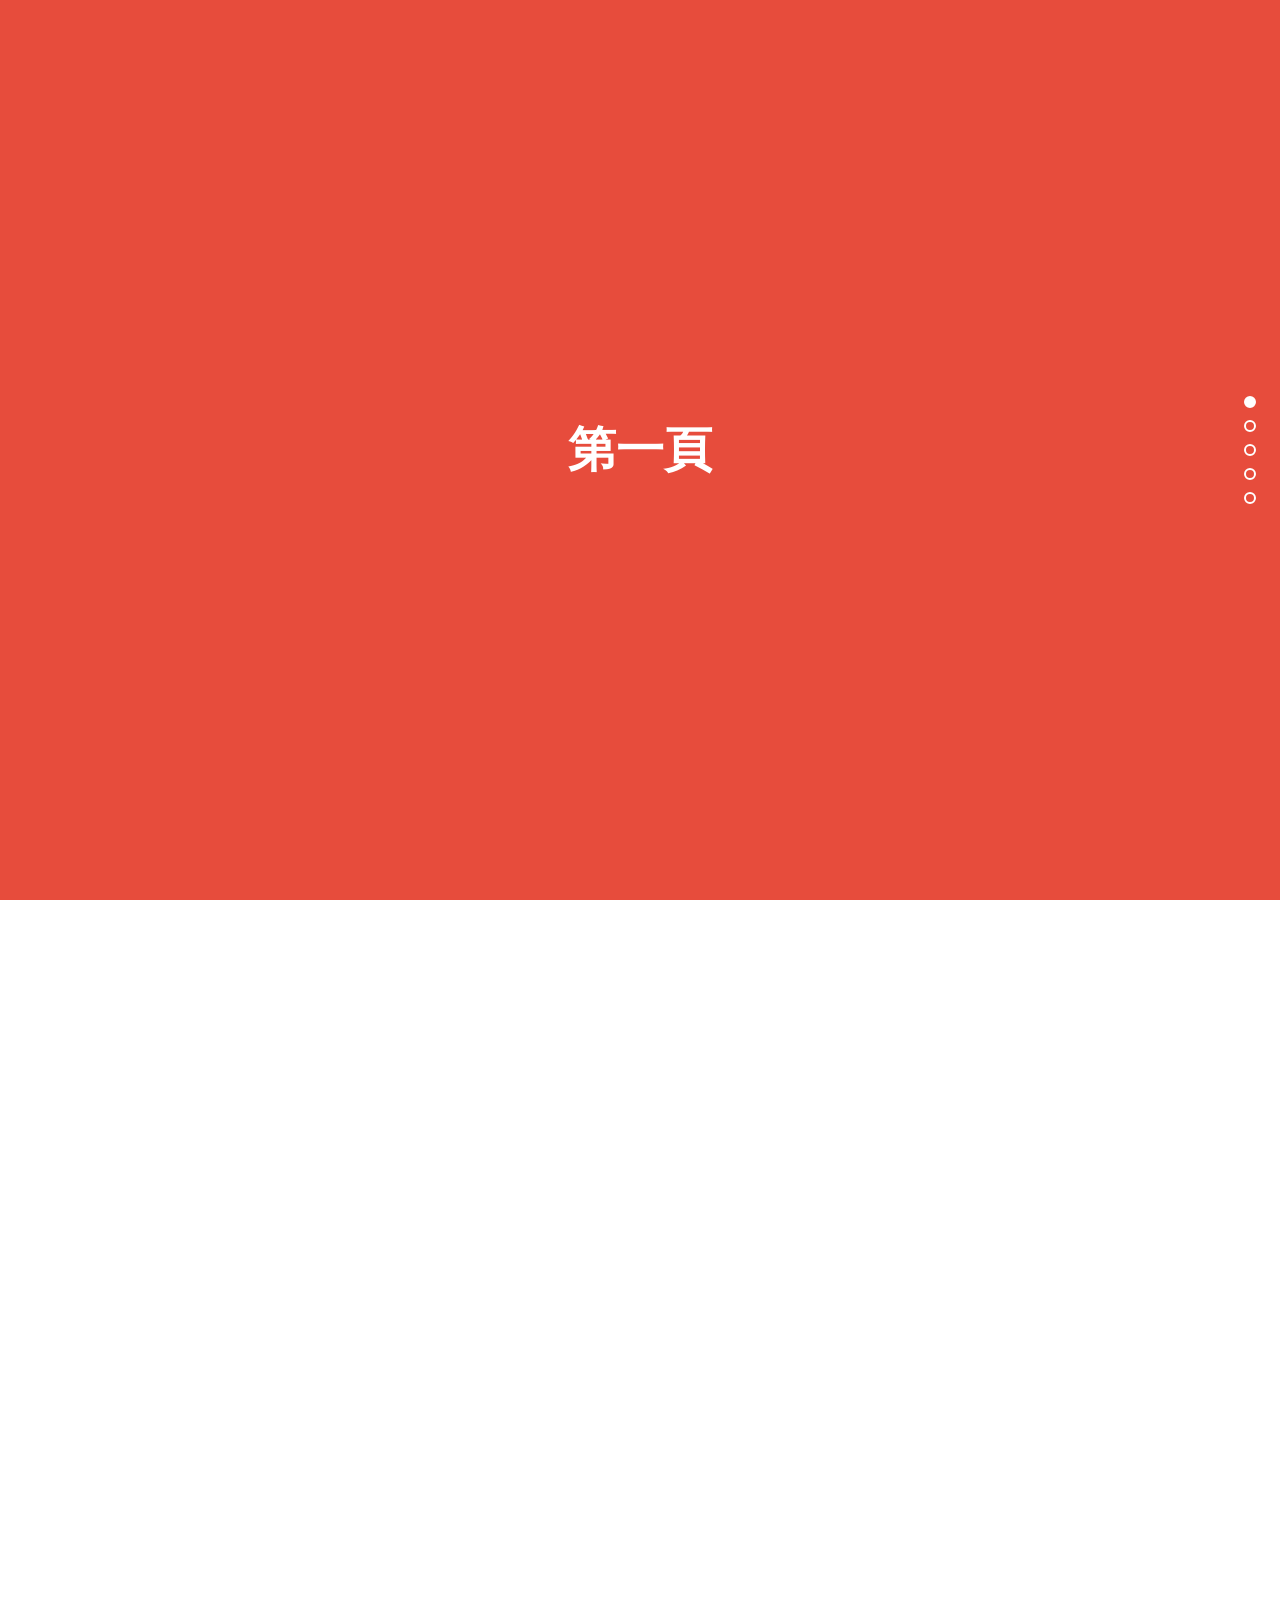
==== as06-ai-one-step/index.html @ 74718cbb "Create index.html" ====
<!DOCTYPE html>
<html lang="zh-Hant">
<head>
<meta charset="UTF-8">
<meta name="viewport" content="width=device-width, initial-scale=1.0">
<title>垂直滑頁效果</title>
<style>
  * { margin: 0; padding: 0; box-sizing: border-box; }

  html, body {
    height: 100%;
    overflow: hidden;            /* 關閉原生捲動，改由 jQuery 控制 */
    font-family: "Microsoft JhengHei", "PingFang TC", sans-serif;
  }

  .page {
    height: 100vh;
    display: flex;
    justify-content: center;
    align-items: center;
    color: #fff;
    font-size: 48px;
    font-weight: bold;
  }

  #page1 { background: #e74c3c; }
  #page2 { background: #f39c12; }
  #page4 { background: #27ae60; }
  #page5 { background: #8e44ad; }

  /* 第三頁：200vh 長頁面 */
  #page3 {
    height: 200vh;
    flex-direction: column;
    justify-content: space-between;
    background: linear-gradient(to bottom, #2980b9, #1abc9c);
    padding: 40vh 0;
  }
  #page3 p {
    font-size: 20px;
    font-weight: normal;
    opacity: 0.85;
    margin-top: 12px;
    text-align: center;
  }

  /* 右側頁面指示點 */
  #dots {
    position: fixed;
    right: 24px;
    top: 50%;
    transform: translateY(-50%);
    list-style: none;
  }
  #dots li {
    width: 12px;
    height: 12px;
    margin: 12px 0;
    border-radius: 50%;
    border: 2px solid #fff;
    transition: background 0.3s;
  }
  #dots li.active { background: #fff; }
</style>
</head>
<body>

  <div class="page" id="page1">第一頁</div>
  <div class="page" id="page2">第二頁</div>
  <div class="page" id="page3">
    <div>第三頁（上半部）<p>這是 200vh 的長頁面，繼續向下滾動可在頁面內自由瀏覽</p></div>
    <div>第三頁（下半部）<p>已到第三頁底部，再向下滾動將切換至第四頁</p></div>
  </div>
  <div class="page" id="page4">第四頁</div>
  <div class="page" id="page5">第五頁</div>

  <ul id="dots">
    <li class="active"></li><li></li><li></li><li></li><li></li>
  </ul>

<script src="https://code.jquery.com/jquery-3.7.1.min.js"></script>
<script>
$(function () {
  var $pages   = $('.page');
  var total    = $pages.length;
  var current  = 0;          // 目前頁面索引（0 ~ 4）
  var locked   = false;      // 動畫進行中鎖定，確保一次只切換一頁
  var LONG     = 2;          // 第三頁的索引

  if ('scrollRestoration' in history) history.scrollRestoration = 'manual';
  $('html, body').scrollTop(0);

  function vh()          { return $(window).height(); }
  function scrollPos()   { return $(window).scrollTop(); }
  function pageTop(i)    { return $pages.eq(i).offset().top; }
  // 第三頁可捲動的最底位置（頁面底部對齊視窗底部）
  function longBottom()  { return pageTop(LONG) + $pages.eq(LONG).outerHeight() - vh(); }

  function updateDots() {
    $('#dots li').removeClass('active').eq(current).addClass('active');
  }

  // 切換到指定頁面
  function goTo(index, dir) {
    if (index < 0 || index >= total || index === current) return;
    locked = true;

    // 從第四頁往上回到第三頁時，停在第三頁底部
    var target = (index === LONG && dir < 0) ? longBottom() : pageTop(index);

    current = index;
    updateDots();

    $('html, body').stop().animate({ scrollTop: target }, 700).promise().done(function () {
      setTimeout(function () { locked = false; }, 400); // 避免觸控板慣性連續切頁
    });
  }

  // 第三頁內部的一般捲動
  function scrollInside(delta) {
    var top = pageTop(LONG), bottom = longBottom();
    var next = Math.min(Math.max(scrollPos() + delta, top), bottom);
    $('html, body').scrollTop(next);

    // 到達第三頁頂端或底端時稍微停頓，避免慣性直接衝到下一頁
    if (next === top || next === bottom) {
      locked = true;
      setTimeout(function () { locked = false; }, 500);
    }
  }

  $(window).on('wheel', function (e) {
    if (locked) return;

    var oe = e.originalEvent;
    var delta = oe.deltaY;
    if (oe.deltaMode === 1) delta *= 40;    // Firefox 以「行」為單位
    if (delta === 0) return;

    var dir = delta > 0 ? 1 : -1;

    // 位於第三頁，且尚未捲到頂端/底端 → 在頁內一般捲動
    if (current === LONG) {
      var st = scrollPos();
      if (dir > 0 && st < longBottom() - 1)   { scrollInside(delta); return; }
      if (dir < 0 && st > pageTop(LONG) + 1)  { scrollInside(delta); return; }
    }

    goTo(current + dir, dir);
  });

  // 視窗大小改變時重新對齊目前頁面
  $(window).on('resize', function () {
    if (current === LONG) {
      var st = Math.min(Math.max(scrollPos(), pageTop(LONG)), longBottom());
      $('html, body').scrollTop(st);
    } else {
      $('html, body').scrollTop(pageTop(current));
    }
  });
});
</script>
</body>
</html>
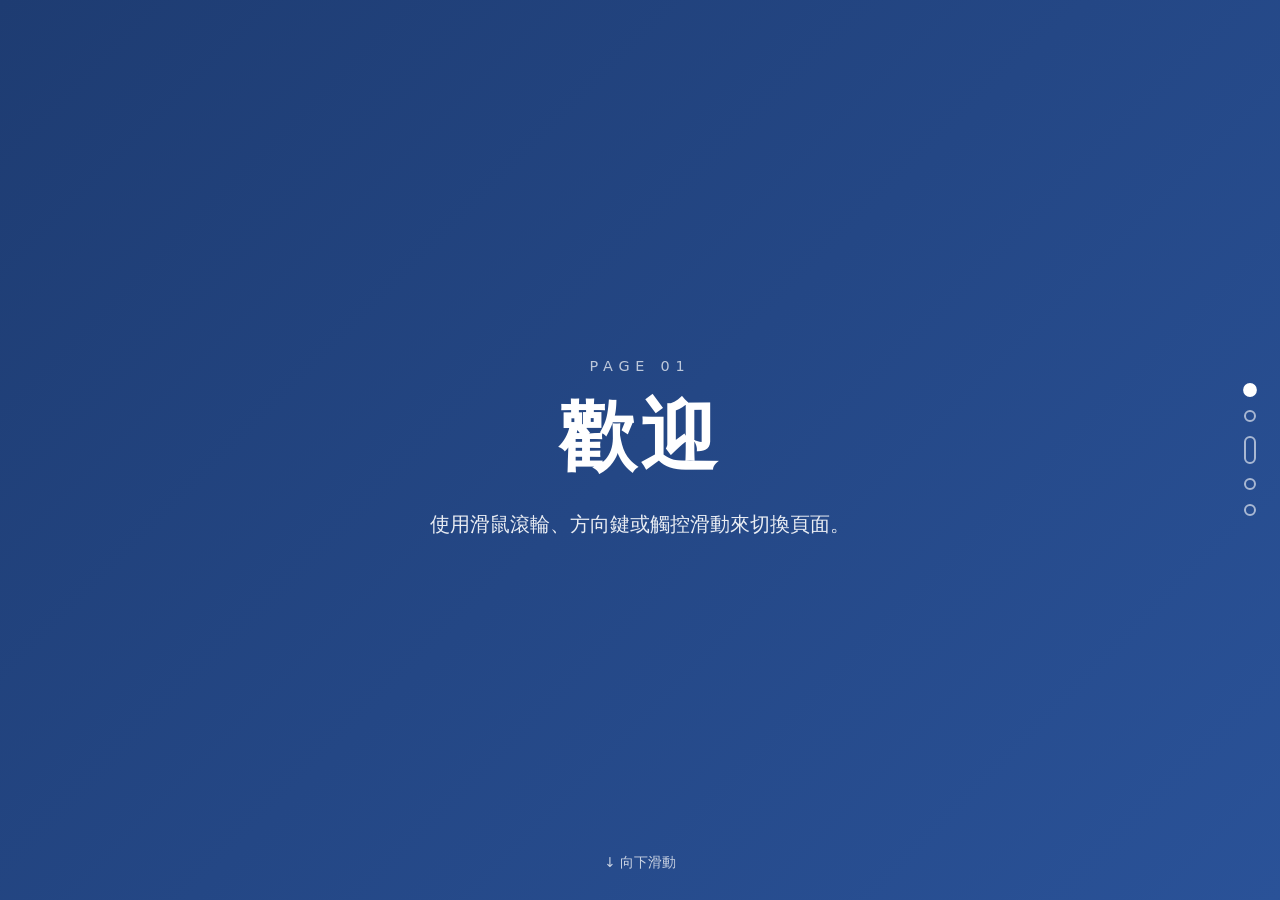
==== commit a0defa3a: "Update index.html" ====
--- a/as06-ai-one-step/index.html
+++ b/as06-ai-one-step/index.html
@@ -8,157 +8,410 @@
   * { margin: 0; padding: 0; box-sizing: border-box; }
 
   html, body {
+    width: 100%;
     height: 100%;
-    overflow: hidden;            /* 關閉原生捲動，改由 jQuery 控制 */
-    font-family: "Microsoft JhengHei", "PingFang TC", sans-serif;
+    overflow: hidden;              /* 停用原生捲動，全部由 JS 控制 */
+    overscroll-behavior: none;
+    font-family: "Noto Sans TC", "PingFang TC", "Microsoft JhengHei", system-ui, sans-serif;
+    color: #fff;
+    background: #111;
+  }
+
+  /* 視窗容器 */
+  .viewport {
+    position: fixed;
+    inset: 0;
+    overflow: hidden;
+  }
+
+  /* 所有頁面的包裹層，透過 transform 移動 */
+  .wrapper {
+    will-change: transform;
   }
 
   .page {
-    height: 100vh;
+    position: relative;
+    width: 100%;
     display: flex;
+    flex-direction: column;
+    align-items: center;
+    justify-content: center;
+    text-align: center;
+    padding: 0 8vw;
+  }
+
+  .page h1 {
+    font-size: clamp(2.4rem, 6vw, 5rem);
+    letter-spacing: 0.05em;
+    margin-bottom: 1rem;
+  }
+  .page p {
+    font-size: clamp(1rem, 1.6vw, 1.25rem);
+    line-height: 1.8;
+    opacity: 0.9;
+    max-width: 640px;
+  }
+  .page .num {
+    font-size: 0.9rem;
+    letter-spacing: 0.4em;
+    opacity: 0.7;
+    margin-bottom: 0.8rem;
+  }
+
+  .p1 { background: linear-gradient(135deg, #1e3c72, #2a5298); }
+  .p2 { background: linear-gradient(135deg, #614385, #516395); }
+  .p3 { background: linear-gradient(180deg, #0f9b8e 0%, #134e5e 50%, #0b2b33 100%); justify-content: flex-start; }
+  .p4 { background: linear-gradient(135deg, #c94b4b, #4b134f); }
+  .p5 { background: linear-gradient(135deg, #f7971e, #c0392b); }
+
+  /* 第三頁：長頁內容 */
+  .p3 .block {
+    width: 100%;
+    max-width: 760px;
+    flex: 1;
+    display: flex;
+    flex-direction: column;
     justify-content: center;
     align-items: center;
-    color: #fff;
-    font-size: 48px;
-    font-weight: bold;
-  }
-
-  #page1 { background: #e74c3c; }
-  #page2 { background: #f39c12; }
-  #page4 { background: #27ae60; }
-  #page5 { background: #8e44ad; }
-
-  /* 第三頁：200vh 長頁面 */
-  #page3 {
-    height: 200vh;
-    flex-direction: column;
-    justify-content: space-between;
-    background: linear-gradient(to bottom, #2980b9, #1abc9c);
-    padding: 40vh 0;
-  }
-  #page3 p {
-    font-size: 20px;
-    font-weight: normal;
-    opacity: 0.85;
-    margin-top: 12px;
-    text-align: center;
-  }
-
-  /* 右側頁面指示點 */
-  #dots {
+    border-bottom: 1px dashed rgba(255,255,255,0.2);
+  }
+  .p3 .block:last-child { border-bottom: none; }
+  .p3 .cards {
+    display: grid;
+    grid-template-columns: repeat(auto-fit, minmax(180px, 1fr));
+    gap: 16px;
+    width: 100%;
+    margin-top: 24px;
+  }
+  .p3 .card {
+    background: rgba(255,255,255,0.1);
+    border: 1px solid rgba(255,255,255,0.18);
+    border-radius: 14px;
+    padding: 22px 18px;
+    text-align: left;
+    backdrop-filter: blur(4px);
+  }
+  .p3 .card h3 { margin-bottom: 8px; font-size: 1.1rem; }
+  .p3 .card p { font-size: 0.95rem; }
+
+  /* 提示箭頭 */
+  .hint {
+    position: absolute;
+    bottom: 28px;
+    left: 50%;
+    transform: translateX(-50%);
+    font-size: 0.85rem;
+    opacity: 0.75;
+    animation: bounce 1.6s infinite;
+    pointer-events: none;
+  }
+  @keyframes bounce {
+    0%, 100% { transform: translate(-50%, 0); }
+    50%      { transform: translate(-50%, 8px); }
+  }
+
+  /* 右側導覽圓點 */
+  .dots {
     position: fixed;
     right: 24px;
     top: 50%;
     transform: translateY(-50%);
-    list-style: none;
-  }
-  #dots li {
+    display: flex;
+    flex-direction: column;
+    gap: 14px;
+    z-index: 10;
+  }
+  .dots button {
     width: 12px;
     height: 12px;
-    margin: 12px 0;
     border-radius: 50%;
     border: 2px solid #fff;
-    transition: background 0.3s;
-  }
-  #dots li.active { background: #fff; }
+    background: transparent;
+    cursor: pointer;
+    opacity: 0.6;
+    transition: all 0.3s;
+    padding: 0;
+  }
+  .dots button.long { height: 28px; border-radius: 8px; }
+  .dots button.active { background: #fff; opacity: 1; transform: scale(1.15); }
+
+  /* 第三頁的閱讀進度條 */
+  .progress {
+    position: fixed;
+    top: 0;
+    left: 0;
+    height: 4px;
+    width: 0;
+    background: #7fffd4;
+    z-index: 10;
+    opacity: 0;
+    transition: opacity 0.3s;
+  }
+  .progress.show { opacity: 1; }
 </style>
 </head>
 <body>
 
-  <div class="page" id="page1">第一頁</div>
-  <div class="page" id="page2">第二頁</div>
-  <div class="page" id="page3">
-    <div>第三頁（上半部）<p>這是 200vh 的長頁面，繼續向下滾動可在頁面內自由瀏覽</p></div>
-    <div>第三頁（下半部）<p>已到第三頁底部，再向下滾動將切換至第四頁</p></div>
+<div class="progress" id="progress"></div>
+
+<nav class="dots" id="dots"></nav>
+
+<div class="viewport">
+  <div class="wrapper" id="wrapper">
+
+    <section class="page p1" data-height="1">
+      <div class="num">PAGE 01</div>
+      <h1>歡迎</h1>
+      <p>使用滑鼠滾輪、方向鍵或觸控滑動來切換頁面。</p>
+      <div class="hint">↓ 向下滑動</div>
+    </section>
+
+    <section class="page p2" data-height="1">
+      <div class="num">PAGE 02</div>
+      <h1>第二頁</h1>
+      <p>一般頁面每次滑動都會完整切換到上一頁或下一頁。</p>
+      <div class="hint">↓ 下一頁是長頁面</div>
+    </section>
+
+    <!-- 第三頁：高度為其他頁的 2 倍 -->
+    <section class="page p3" data-height="2">
+      <div class="block">
+        <div class="num">PAGE 03 · TOP</div>
+        <h1>第三頁（長頁面）</h1>
+        <p>這一頁的高度是一般頁面的兩倍。在這裡可以自由上下捲動，捲到底部後再往下滑才會進入第四頁；捲到頂部後再往上滑才會回到第二頁。</p>
+      </div>
+      <div class="block">
+        <h1>自由捲動區</h1>
+        <div class="cards">
+          <div class="card"><h3>平滑捲動</h3><p>頁內捲動帶有緩動效果，手感接近原生捲動。</p></div>
+          <div class="card"><h3>邊界停頓</h3><p>捲到邊界時會先停住，需要再滑一次才會換頁，避免慣性誤觸。</p></div>
+          <div class="card"><h3>從下方返回</h3><p>由第四頁往上回來時，會直接停在本頁底部。</p></div>
+        </div>
+      </div>
+      <div class="block">
+        <div class="num">PAGE 03 · BOTTOM</div>
+        <h1>已到底部</h1>
+        <p>再向下滑動一次即可進入第四頁。</p>
+      </div>
+    </section>
+
+    <section class="page p4" data-height="1">
+      <div class="num">PAGE 04</div>
+      <h1>第四頁</h1>
+      <p>往上滑動會先回到第三頁的底部，然後可以繼續往上自由捲動。</p>
+    </section>
+
+    <section class="page p5" data-height="1">
+      <div class="num">PAGE 05</div>
+      <h1>最後一頁</h1>
+      <p>感謝瀏覽！</p>
+    </section>
+
   </div>
-  <div class="page" id="page4">第四頁</div>
-  <div class="page" id="page5">第五頁</div>
-
-  <ul id="dots">
-    <li class="active"></li><li></li><li></li><li></li><li></li>
-  </ul>
-
-<script src="https://code.jquery.com/jquery-3.7.1.min.js"></script>
+</div>
+
 <script>
-$(function () {
-  var $pages   = $('.page');
-  var total    = $pages.length;
-  var current  = 0;          // 目前頁面索引（0 ~ 4）
-  var locked   = false;      // 動畫進行中鎖定，確保一次只切換一頁
-  var LONG     = 2;          // 第三頁的索引
-
-  if ('scrollRestoration' in history) history.scrollRestoration = 'manual';
-  $('html, body').scrollTop(0);
-
-  function vh()          { return $(window).height(); }
-  function scrollPos()   { return $(window).scrollTop(); }
-  function pageTop(i)    { return $pages.eq(i).offset().top; }
-  // 第三頁可捲動的最底位置（頁面底部對齊視窗底部）
-  function longBottom()  { return pageTop(LONG) + $pages.eq(LONG).outerHeight() - vh(); }
-
+(() => {
+  const wrapper  = document.getElementById('wrapper');
+  const pages    = Array.from(document.querySelectorAll('.page'));
+  const dotsEl   = document.getElementById('dots');
+  const progress = document.getElementById('progress');
+
+  // ===== 可調整參數 =====
+  const PAGE_DURATION = 800;   // 整頁切換動畫時間 (ms)
+  const LERP          = 0.16;  // 頁內捲動的平滑係數 (0~1，越大越跟手)
+  const GESTURE_GAP   = 180;   // 兩次滾輪事件間隔超過此值，視為「新的一次滑動」(ms)
+  const MIN_DELTA     = 4;     // 太小的滾輪量不觸發換頁（過濾抖動）
+
+  // ===== 狀態 =====
+  let vh = 0;
+  let tops = [];        // 每頁頂端位置
+  let heights = [];     // 每頁高度
+  let index = 0;        // 目前頁面
+  let current = 0;      // 畫面實際位置
+  let target = 0;       // 目標位置
+  let tween = null;     // 整頁切換動畫
+  let lastWheel = 0;
+  let needFresh = false; // 需要「新的一次滑動」才能再觸發動作（吃掉觸控板慣性）
+
+  // ===== 版面計算 =====
+  function layout() {
+    vh = window.innerHeight;
+    let t = 0;
+    pages.forEach((p, i) => {
+      const h = vh * (parseFloat(p.dataset.height) || 1);
+      p.style.height = h + 'px';
+      heights[i] = h;
+      tops[i] = t;
+      t += h;
+    });
+  }
+
+  const isLong   = i => heights[i] > vh + 1;
+  const minPos   = i => tops[i];
+  const maxPos   = i => tops[i] + heights[i] - vh;
+
+  // ===== 導覽圓點 =====
+  pages.forEach((p, i) => {
+    const b = document.createElement('button');
+    b.setAttribute('aria-label', '前往第 ' + (i + 1) + ' 頁');
+    if (p.dataset.height > 1) b.classList.add('long');
+    b.addEventListener('click', () => { if (!tween && i !== index) goTo(i, false); });
+    dotsEl.appendChild(b);
+  });
   function updateDots() {
-    $('#dots li').removeClass('active').eq(current).addClass('active');
-  }
-
-  // 切換到指定頁面
-  function goTo(index, dir) {
-    if (index < 0 || index >= total || index === current) return;
-    locked = true;
-
-    // 從第四頁往上回到第三頁時，停在第三頁底部
-    var target = (index === LONG && dir < 0) ? longBottom() : pageTop(index);
-
-    current = index;
+    dotsEl.querySelectorAll('button').forEach((b, i) => b.classList.toggle('active', i === index));
+  }
+
+  // ===== 換頁 =====
+  function goTo(i, atBottom) {
+    index = i;
+    target = atBottom ? maxPos(i) : minPos(i);
+    tween = { from: current, to: target, start: performance.now() };
     updateDots();
-
-    $('html, body').stop().animate({ scrollTop: target }, 700).promise().done(function () {
-      setTimeout(function () { locked = false; }, 400); // 避免觸控板慣性連續切頁
-    });
-  }
-
-  // 第三頁內部的一般捲動
-  function scrollInside(delta) {
-    var top = pageTop(LONG), bottom = longBottom();
-    var next = Math.min(Math.max(scrollPos() + delta, top), bottom);
-    $('html, body').scrollTop(next);
-
-    // 到達第三頁頂端或底端時稍微停頓，避免慣性直接衝到下一頁
-    if (next === top || next === bottom) {
-      locked = true;
-      setTimeout(function () { locked = false; }, 500);
-    }
-  }
-
-  $(window).on('wheel', function (e) {
-    if (locked) return;
-
-    var oe = e.originalEvent;
-    var delta = oe.deltaY;
-    if (oe.deltaMode === 1) delta *= 40;    // Firefox 以「行」為單位
-    if (delta === 0) return;
-
-    var dir = delta > 0 ? 1 : -1;
-
-    // 位於第三頁，且尚未捲到頂端/底端 → 在頁內一般捲動
-    if (current === LONG) {
-      var st = scrollPos();
-      if (dir > 0 && st < longBottom() - 1)   { scrollInside(delta); return; }
-      if (dir < 0 && st > pageTop(LONG) + 1)  { scrollInside(delta); return; }
-    }
-
-    goTo(current + dir, dir);
+  }
+  function next() {
+    if (index < pages.length - 1) goTo(index + 1, false);
+  }
+  function prev() {
+    // 往上進入長頁面時，停在該頁底部
+    if (index > 0) goTo(index - 1, isLong(index - 1));
+  }
+
+  // ===== 處理一次捲動量 =====
+  function handleDelta(dy) {
+    if (tween) return;
+
+    if (isLong(index)) {
+      const min = minPos(index), max = maxPos(index);
+      if (dy > 0) {
+        if (target < max - 0.5) {
+          target = Math.min(target + dy, max);
+          if (target >= max) needFresh = true;   // 抵達底部：停住，等下一次滑動
+          return;
+        }
+      } else if (dy < 0) {
+        if (target > min + 0.5) {
+          target = Math.max(target + dy, min);
+          if (target <= min) needFresh = true;   // 抵達頂部：停住，等下一次滑動
+          return;
+        }
+      }
+    }
+
+    if (Math.abs(dy) < MIN_DELTA) return;
+    dy > 0 ? next() : prev();
+  }
+
+  // ===== 滑鼠滾輪 / 觸控板 =====
+  window.addEventListener('wheel', e => {
+    e.preventDefault();
+    const now = performance.now();
+    const gap = now - lastWheel;
+    lastWheel = now;
+
+    if (tween) return;
+    if (needFresh) {
+      if (gap < GESTURE_GAP) return;   // 仍是同一次滑動（或慣性），忽略
+      needFresh = false;
+    }
+
+    let dy = e.deltaY;
+    if (e.deltaMode === 1) dy *= 16;        // 以「行」為單位
+    else if (e.deltaMode === 2) dy *= vh;   // 以「頁」為單位
+    handleDelta(dy);
+  }, { passive: false });
+
+  // ===== 鍵盤 =====
+  window.addEventListener('keydown', e => {
+    if (tween) return;
+    const step = isLong(index) ? 120 : 1;
+    const big  = isLong(index) ? vh * 0.85 : 1;
+    switch (e.key) {
+      case 'ArrowDown':            handleDelta(step);  break;
+      case 'ArrowUp':              handleDelta(-step); break;
+      case 'PageDown': case ' ':   handleDelta(e.shiftKey ? -big : big); break;
+      case 'PageUp':               handleDelta(-big);  break;
+      case 'Home': if (index !== 0) goTo(0, false); break;
+      case 'End':  if (index !== pages.length - 1) goTo(pages.length - 1, false); break;
+      default: return;
+    }
+    needFresh = false;
+    e.preventDefault();
   });
 
-  // 視窗大小改變時重新對齊目前頁面
-  $(window).on('resize', function () {
-    if (current === LONG) {
-      var st = Math.min(Math.max(scrollPos(), pageTop(LONG)), longBottom());
-      $('html, body').scrollTop(st);
+  // ===== 觸控 =====
+  let touchStartY = 0, touchLastY = 0, movedFreely = false;
+  window.addEventListener('touchstart', e => {
+    touchStartY = touchLastY = e.touches[0].clientY;
+    movedFreely = false;
+  }, { passive: true });
+
+  window.addEventListener('touchmove', e => {
+    e.preventDefault();
+    if (tween) return;
+    const y = e.touches[0].clientY;
+    const dy = touchLastY - y;
+    touchLastY = y;
+    if (isLong(index)) {
+      const nt = Math.min(Math.max(target + dy, minPos(index)), maxPos(index));
+      if (nt !== target) {
+        target = current = nt;   // 手指拖曳時直接跟隨
+        movedFreely = true;
+      }
+    }
+  }, { passive: false });
+
+  window.addEventListener('touchend', () => {
+    if (tween || movedFreely) return;   // 本次觸控有在長頁內捲動，就不換頁
+    const total = touchStartY - touchLastY;
+    if (Math.abs(total) > 50) total > 0 ? next() : prev();
+  });
+
+  // ===== 動畫迴圈 =====
+  const ease = t => t < 0.5 ? 4 * t * t * t : 1 - Math.pow(-2 * t + 2, 3) / 2; // easeInOutCubic
+
+  function frame(now) {
+    if (tween) {
+      const p = Math.min((now - tween.start) / PAGE_DURATION, 1);
+      current = tween.from + (tween.to - tween.from) * ease(p);
+      if (p >= 1) {
+        current = target = tween.to;
+        tween = null;
+        needFresh = true;   // 換頁後需要新的一次滑動，避免慣性連續跳頁
+      }
     } else {
-      $('html, body').scrollTop(pageTop(current));
-    }
+      const diff = target - current;
+      current = Math.abs(diff) < 0.3 ? target : current + diff * LERP;
+    }
+
+    wrapper.style.transform = `translate3d(0, ${-current}px, 0)`;
+
+    // 第三頁進度條
+    const longIdx = pages.findIndex((_, i) => isLong(i));
+    if (longIdx >= 0 && index === longIdx && !tween) {
+      const ratio = (current - minPos(longIdx)) / (maxPos(longIdx) - minPos(longIdx));
+      progress.style.width = (Math.min(Math.max(ratio, 0), 1) * 100) + '%';
+      progress.classList.add('show');
+    } else {
+      progress.classList.remove('show');
+    }
+
+    requestAnimationFrame(frame);
+  }
+
+  // ===== 視窗大小改變 =====
+  window.addEventListener('resize', () => {
+    const offset = current - tops[index];
+    layout();
+    tween = null;
+    target = current = Math.min(Math.max(tops[index] + offset, minPos(index)), maxPos(index));
   });
-});
+
+  layout();
+  updateDots();
+  requestAnimationFrame(frame);
+})();
 </script>
 </body>
 </html>
